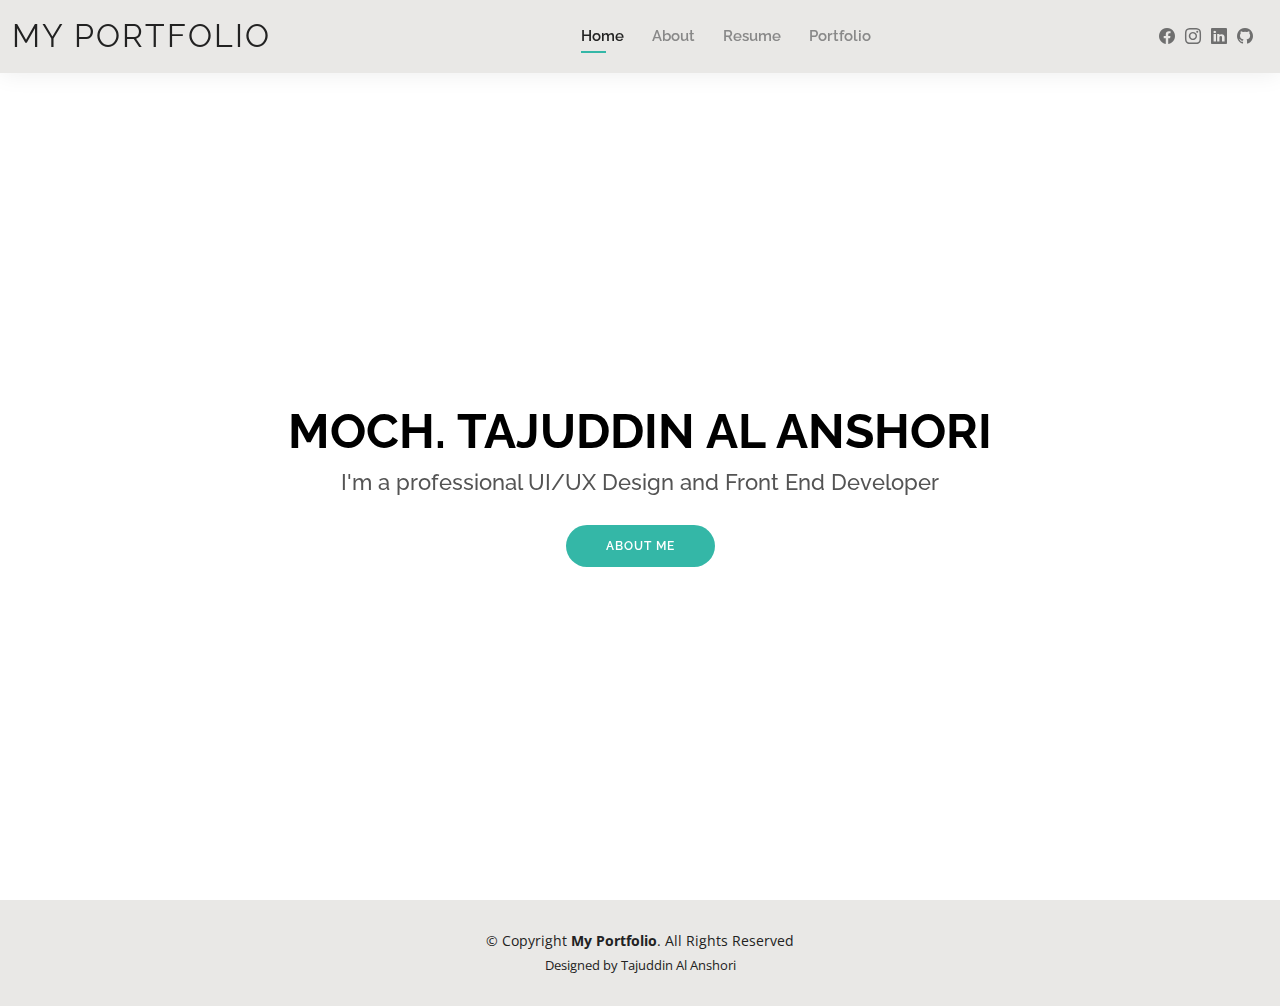
==== index.html @ b74c9b47 "first commit" ====
<!DOCTYPE html>
<html lang="en">

<head>
  <meta charset="utf-8">
  <meta content="width=device-width, initial-scale=1.0" name="viewport">

  <title>My Portfolio</title>
  <meta content="" name="description">
  <meta content="" name="keywords">

  <!-- Favicons -->


  <!-- Google Fonts -->
  <link href="https://fonts.googleapis.com/css?family=Open+Sans:300,300i,400,400i,600,600i,700,700i|Raleway:300,300i,400,400i,500,500i,600,600i,700,700i|Poppins:300,300i,400,400i,500,500i,600,600i,700,700i" rel="stylesheet">

  <!-- Vendor CSS Files -->
  <link href="assets/vendor/aos/aos.css" rel="stylesheet">
  <link href="assets/vendor/bootstrap/css/bootstrap.min.css" rel="stylesheet">
  <link href="assets/vendor/bootstrap-icons/bootstrap-icons.css" rel="stylesheet">
  <link href="assets/vendor/boxicons/css/boxicons.min.css" rel="stylesheet">
  <link href="assets/vendor/glightbox/css/glightbox.min.css" rel="stylesheet">
  <link href="assets/vendor/swiper/swiper-bundle.min.css" rel="stylesheet">

  <!-- Template Main CSS File -->
  <link href="assets/css/style.css" rel="stylesheet">

</head>

<body>

  <!-- ======= Header ======= -->
  <header id="header" class="fixed-top">
    <div class="container-fluid d-flex justify-content-between align-items-center">

      <h1 class="logo me-auto me-lg-0"><a href="index.html">My Portfolio</a></h1>
      <!-- Uncomment below if you prefer to use an image logo -->
      <!-- <a href="index.html" class="logo"><img src="assets/img/logo.png" alt="" class="img-fluid"></a>-->

      <nav id="navbar" class="navbar order-last order-lg-0">
        <ul>
          <li><a class="active" href="index.html">Home</a></li>
          <li><a href="about.html">About</a></li>
          <li><a href="resume.html">Resume</a></li>
          <li><a href="portfolio.html">Portfolio</a></li>
        </ul>
        <i class="bi bi-list mobile-nav-toggle"></i>
      </nav><!-- .navbar -->

      <div class="header-social-links">
        <a href="https://www.facebook.com/profile.php?id=100008782722841" class="facebook"><i class="bi bi-facebook"></i></a>
        <a href="https://www.instagram.com/tajuddin.mhmd_/" class="instagram"><i class="bi bi-instagram"></i></a>
        <a href="https://www.linkedin.com/in/tajuddin-al-anshori-049596250/" class="linkedin"><i class="bi bi-linkedin"></i></i></a>
        <a href="https://github.com/TajuddinAlAnshori" class="github"><i class="bi bi-github"></i></a>
      </div>

    </div>

  </header><!-- End Header -->

  <!-- ======= Hero Section ======= -->
  <section id="hero" class="d-flex align-items-center">
    <div class="container d-flex flex-column align-items-center" data-aos="zoom-in" data-aos-delay="100">
      <h1>MOCH. TAJUDDIN AL ANSHORI</h1>
      <h2>I'm a professional UI/UX Design and Front End Developer</h2>
      <a href="about.html" class="btn-about">About Me</a>
    </div>
  </section><!-- End Hero -->

  <!-- ======= Footer ======= -->
  <footer id="footer">
    <div class="container">
      <div class="copyright">
        &copy; Copyright <strong><span>My Portfolio</span></strong>. All Rights Reserved
      </div>
      <div class="credits">
        <!-- All the links in the footer should remain intact. -->
        <!-- You can delete the links only if you purchased the pro version. -->
        <!-- Licensing information: https://bootstrapmade.com/license/ -->
        <!-- Purchase the pro version with working PHP/AJAX contact form: https://bootstrapmade.com/kelly-free-bootstrap-cv-resume-html-template/ -->
        Designed by Tajuddin Al Anshori</a>
      </div>
    </div>
  </footer><!-- End  Footer -->

  <div id="preloader"></div>
  <a href="#" class="back-to-top d-flex align-items-center justify-content-center"><i class="bi bi-arrow-up-short"></i></a>

  <!-- Vendor JS Files -->
  <script src="assets/vendor/purecounter/purecounter_vanilla.js"></script>
  <script src="assets/vendor/aos/aos.js"></script>
  <script src="assets/vendor/bootstrap/js/bootstrap.bundle.min.js"></script>
  <script src="assets/vendor/glightbox/js/glightbox.min.js"></script>
  <script src="assets/vendor/isotope-layout/isotope.pkgd.min.js"></script>
  <script src="assets/vendor/swiper/swiper-bundle.min.js"></script>
  <script src="assets/vendor/waypoints/noframework.waypoints.js"></script>
  <script src="assets/vendor/php-email-form/validate.js"></script>

  <!-- Template Main JS File -->
  <script src="assets/js/main.js"></script>

</body>

</html>
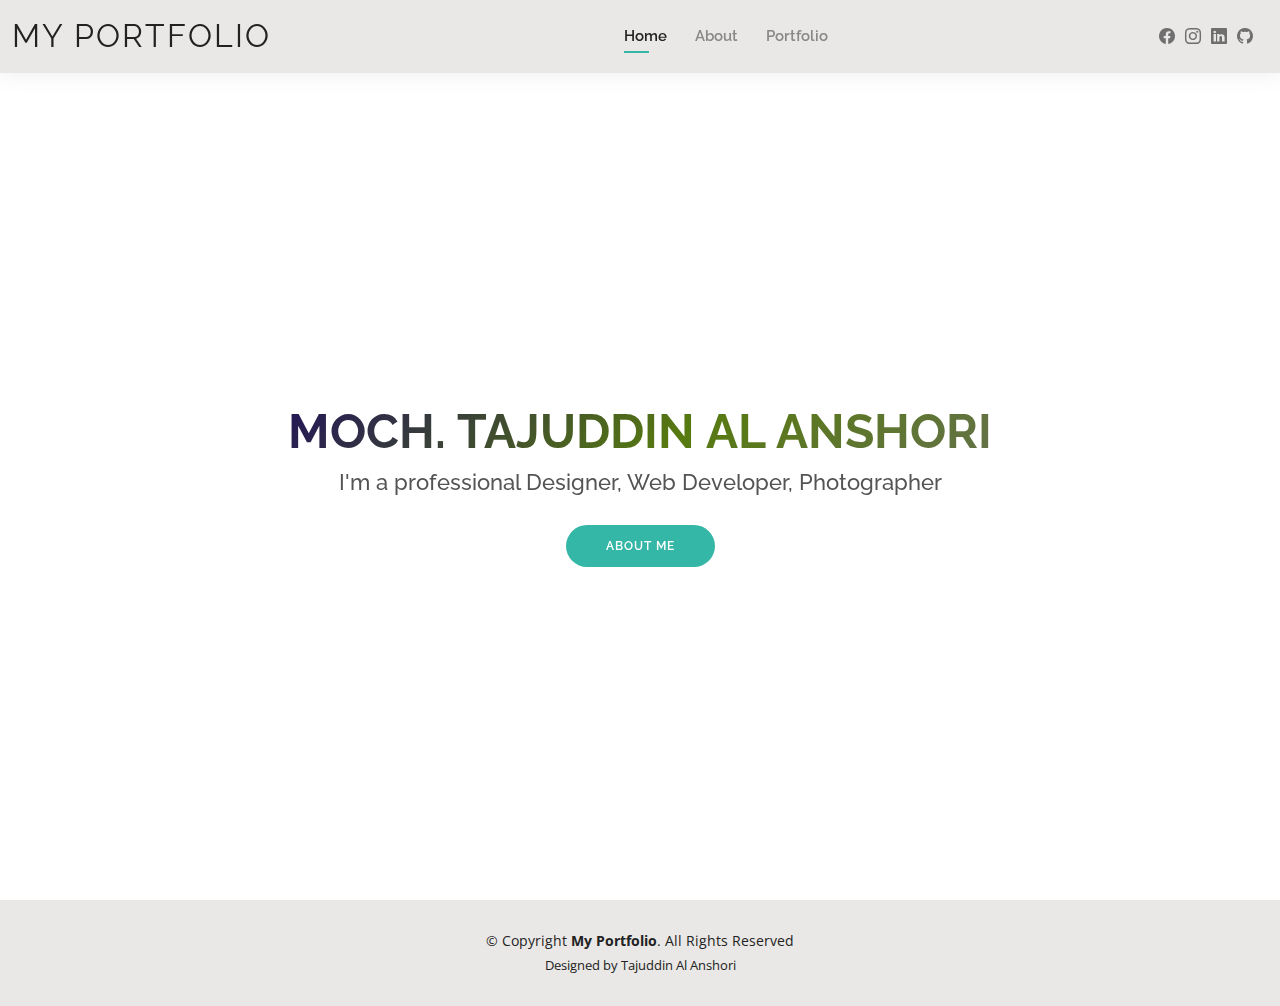
==== commit 1ac5bf85: "first commit" ====
--- a/index.html
+++ b/index.html
@@ -42,7 +42,6 @@
         <ul>
           <li><a class="active" href="index.html">Home</a></li>
           <li><a href="about.html">About</a></li>
-          <li><a href="resume.html">Resume</a></li>
           <li><a href="portfolio.html">Portfolio</a></li>
         </ul>
         <i class="bi bi-list mobile-nav-toggle"></i>
@@ -61,9 +60,9 @@
 
   <!-- ======= Hero Section ======= -->
   <section id="hero" class="d-flex align-items-center">
-    <div class="container d-flex flex-column align-items-center" data-aos="zoom-in" data-aos-delay="100">
-      <h1>MOCH. TAJUDDIN AL ANSHORI</h1>
-      <h2>I'm a professional UI/UX Design and Front End Developer</h2>
+    <div class="container d-flex flex-column align-items-center" data-aos="zoom-out" data-aos-delay="1000">
+      <h1 class="animate-charcter">MOCH. TAJUDDIN AL ANSHORI</h1>
+      <h2 class="text_shadows">I'm a professional Designer, Web Developer, Photographer</h2>
       <a href="about.html" class="btn-about">About Me</a>
     </div>
   </section><!-- End Hero -->
--- a/assets/css/style.css
+++ b/assets/css/style.css
@@ -1,17 +1,6 @@
-/**
-* Template Name: Kelly
-* Updated: Sep 18 2023 with Bootstrap v5.3.2
-* Template URL: https://bootstrapmade.com/kelly-free-bootstrap-cv-resume-html-template/
-* Author: BootstrapMade.com
-* License: https://bootstrapmade.com/license/
-*/
-
-/*--------------------------------------------------------------
-# General
---------------------------------------------------------------*/
 body {
   font-family: "Open Sans", sans-serif;
-  color: #0f0e17;
+  color: #444444;
 }
 
 a {
@@ -1285,4 +1274,33 @@
 
 #footer .credits a {
   color: #34b7a7;
-}+}
+
+.animate-charcter
+{
+   text-transform: uppercase;
+  background-image: linear-gradient(
+    -225deg,
+    #231557 0%,
+    #577a10 29%,
+    rgb(108, 108, 108) 67%,
+    #ffeb57 100%
+  );
+  background-size: auto auto;
+  background-clip: border-box;
+  background-size: 200% auto;
+  color: #fff;
+  background-clip: text;
+  text-fill-color: transparent;
+  -webkit-background-clip: text;
+  -webkit-text-fill-color: transparent;
+  animation: textclip 2s linear infinite;
+  display: inline-block;
+      font-size: 190px;
+}
+
+@keyframes textclip {
+  to {
+    background-position: 200% center;
+  }
+}
